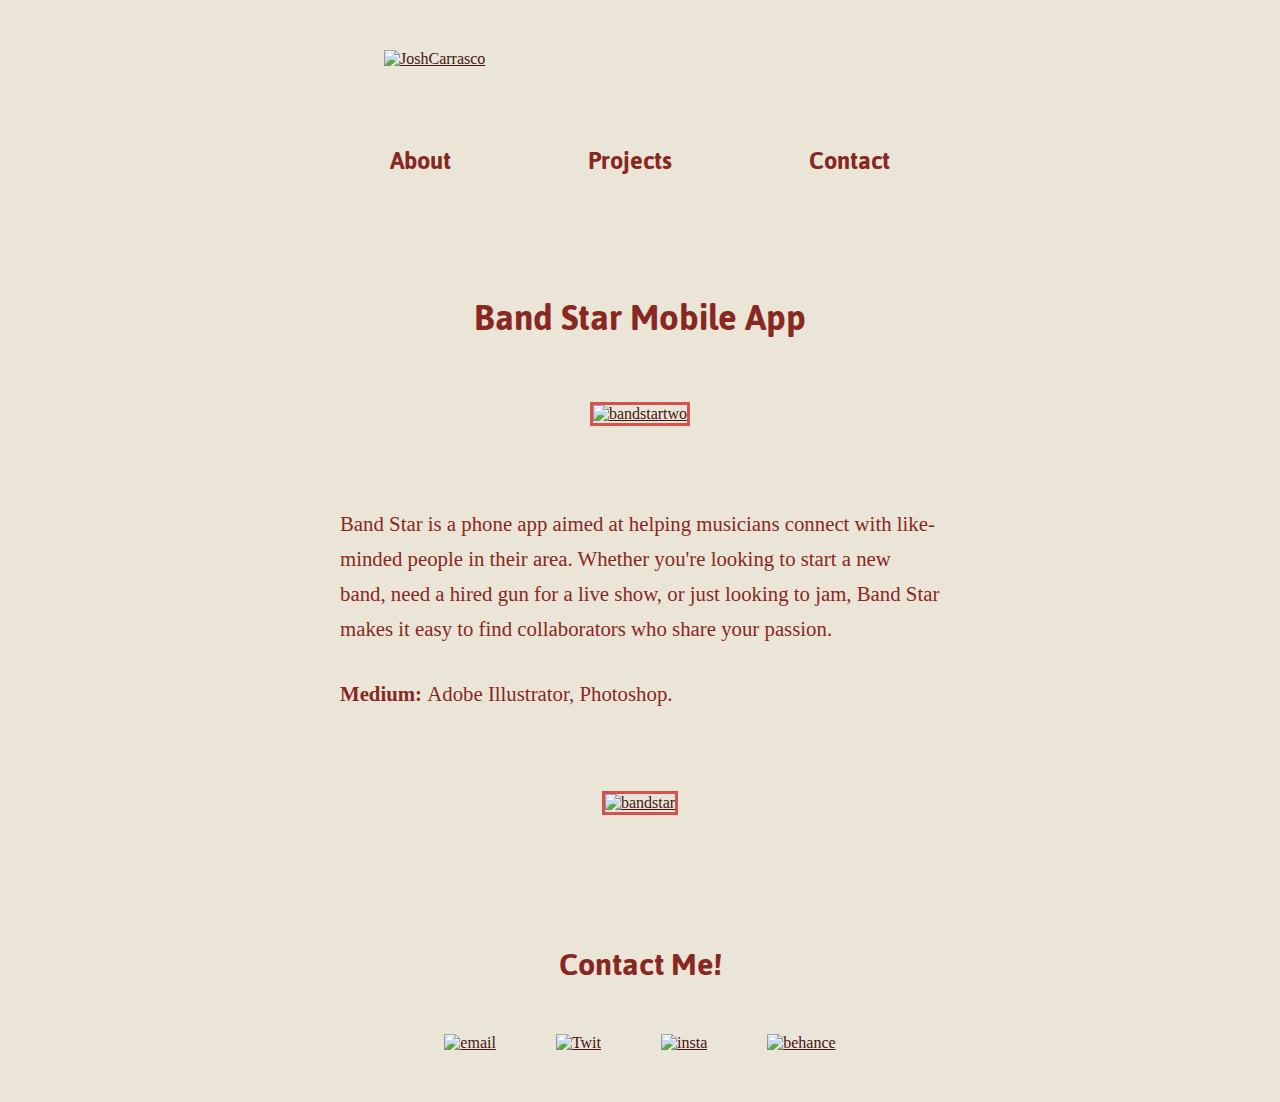
==== page2.html @ f6fa880f "Update page2.html" ====
<!DOCTYPE html>
<html>
  <head>
    <meta name="viewport" content="width=device-width, initial-scale=1.0">
    <link rel="stylesheet" type="text/css" href="index.css">
    </head>
    <div id="welcome-section">
      <a href="index.html">
<img id="headerimg" src="https://raw.githubusercontent.com/JoshuaRCarrasco/JRaff/master/JoshCarrascoLogo2.png" alt="JoshCarrasco">
      </a>
    </div>
  <nav>
    <ul id="navbar">
      <li><a class="navlink" href="index.html#aboutme">About</a></li>
      <li><a class="navlink" href="index.html#projects">Projects</a></li>
      <li><a class="navlink" href="index.html#contact">Contact</a></li>
    </ul>
  </nav>
  <h1 id="pageheader">Band Star Mobile App</h1>
 <section>
   <a href="https://raw.githubusercontent.com/JoshuaRCarrasco/JRaff/master/OnboardMockup3.png" target="_blank">
   <img src="https://raw.githubusercontent.com/JoshuaRCarrasco/JRaff/master/OnboardMockup3.png" class="sectimg" alt="bandstartwo">
   </a>
   <div class="secttext">
   <p>Band Star is a phone app aimed at helping musicians connect with like-minded people in their area. Whether you're looking to start a new band, need a hired gun for a live show, or just looking to jam, Band Star makes it easy to find collaborators who share your passion.</p>

     <p><strong>Medium: </strong>Adobe Illustrator, Photoshop.</p>
   </div>
   <a href="https://raw.githubusercontent.com/JoshuaRCarrasco/JRaff/master/OnboardMockup2.png" target="_blank">
   <img src="https://raw.githubusercontent.com/JoshuaRCarrasco/JRaff/master/OnboardMockup2.png" class="sectimg" alt="bandstar">
   </a>
  </section>
  <footer>
  <div id="contactheader">
  <p>Contact Me!</p>
  </div>
  <div id="contact" class="contact">
    <a href="mailto:JoshuaRCarrasco@Gmail.com" target="_blank"><img  class="contactpic" src="https://raw.githubusercontent.com/JoshuaRCarrasco/JRaff/master/EMailButton.png" alt="email">
    </a>
    <a href="https://twitter.com/IAmJRaff" target="_blank"><img class="contactpic" src="https://raw.githubusercontent.com/JoshuaRCarrasco/JRaff/master/TwitterButton.png" alt="Twit"></a>
    <a href="https://www.instagram.com/thejraff/" target="_blank"><img class="contactpic" src="https://raw.githubusercontent.com/JoshuaRCarrasco/JRaff/master/InstaButton.png" alt="insta"></a>
    <a href="https://www.behance.net/joshuarcar6241" target="_blank"><img class="contactpic" src="https://raw.githubusercontent.com/JoshuaRCarrasco/JRaff/master/BehanceButton.png" alt="behance"></a>
  </div>

  </footer>
</html>
---- index.css ----
@import url('https://fonts.googleapis.com/css?family=Jaldi:700');
img,
h1,
h2,
h3,
p,
li,
ul,
body,
html {
  margin: 0;
  padding: 0;
}
html,
body {
  background-color: #ebe5d7;
  color: #451412;
  font-size: 16px;
}

a {
  color: #451412;
}
#welcome-section a {
  display: block;
  width: 40%;
  margin: auto;
}
@media only screen and (max-width: 800px) {
  #welcome-section a {
    width: 65%;
  }
}
@media only screen and (max-width: 500px) {
  #welcome-section a {
    width: 90%;
  }
}
nav {
  padding-top: 40px;
  padding-bottom: 50px;
  width: 500px;
  margin: auto;
}
@media only screen and (max-width: 500px) {
  nav {
    width: 300px;
  }
}
nav ul {
  list-style: none;
  display: flex;
  justify-content: space-between; 
  padding-top: 30px;
  padding-bottom: 10px;
  font-size: 1em;
  font-family: "Jaldi", Arial, sans-serif;
}
@media only screen and (max-width: 800px) {
  nav ul {
    
  }
}
@media only screen and (max-width: 500px) {
  nav ul {
  
  }
}
#headerimg {
  display: block;
  width: 100%;
  padding-top: 50px;
}
#headerimg:hover {
  cursor: pointer;
}
#headerimg:active {
  transform: translateY(2px);
}
#navbar {
  z-index: 1;
}
#navbar li {
  font-size: 1.7em;
  padding: 0px 0px 40px 0px;
}
@media only screen and (max-width: 800px) {
  #navbar li {
    font-size: 1.5em;
    padding: 0px;
    margin: auto;
  }
}
@media only screen and (max-width: 500px) {
  #navbar li {
    font-size: 1.4em;
    padding: 0px 0px 0px 0px;
   
  }
}
.navlink {
  text-decoration: none;
  color: #892823;
  font-weight: 900;
}
.navlink:hover {
  color: red;
}
h1 {
  text-align: center;
  font-size: 1.5em;
}
@media only screen and (max-width: 500px) {
  h1 {
    font-size: 1.1em;
  }
}
#pageheader {
  text-align: center;
  font-size: 2.5em;
  font-family: "Jaldi", Arial, sans-serif;
  color: #892823;
  padding-bottom: 30px;
}
section {
  display: flex;
  flex-wrap: wrap;
  margin:  0 auto;
  justify-content: center;
  width: 1000px;
  padding-top: 20px;
  padding-bottom: 20px;
}
@media only screen and (max-width: 800px) {
  section {
    width: 75%;
  }
}
@media only screen and (max-width: 500px) {
  section {
    width: 65%;
  }
}
section a {
  margin-bottom: 80px;
}
@media only screen and (max-width: 500px) {
  section a {
    margin-bottom: 10px;
  }
}
.box {
  cursor: pointer;
  position: relative;
  overflow: hidden;
  width: 440px;
  height: 440px;
  margin: 20px;
}
@media only screen and (max-width: 500px) {
  .box {
    position: static;
    overflow: initial;
    width: 300px;
    height: 300px;
    margin-right: auto;
    margin-left: auto;
    padding: 0;
  }
}
.box img {
  position: absolute;
  left: 0;
  -webkit-transition: all 300ms ease-out;
  -moz-transition: all 300ms ease-out;
  -o-transition: all 300ms ease-out;
  -ms-transition: all 300ms ease-out;
  transition: all 300ms ease-out;
  width: 430px;
  border-style:  solid;
  border-color: #D6524C;
}
@media only screen and (max-width: 500px) {
  .box img {
    left: auto;
    position: static;
    display: block;
    margin-right: auto;
    margin-left: auto;
    width: 300px;
    height: 300px;
  }
}
.box .overbox {
  background-color: rgba(255, 254, 254, 0.6);
  position: absolute;
  top: 0;
  left: 0;
  color: #d6524c;
  z-index: 100;
  -webkit-transition: all 300ms ease-out;
  -moz-transition: all 300ms ease-out;
  -o-transition: all 300ms ease-out;
  -ms-transition: all 300ms ease-out;
  transition: all 300ms ease-out;
  opacity: 0;
  width: 436px;
  height: 436px;
  font-family: "Jaldi", Arial, sans-serif;

}
@media only screen and (max-width: 500px) {
  .box .overbox {
    width: 0px;
    height: 0px;
  }
}

.box:hover .overbox {
  opacity: 1;
}
.box .overtext {
  opacity: 1;
  -webkit-transition: all 300ms ease-out;
  -moz-transition: all 300ms ease-out;
  -o-transition: all 300ms ease-out;
  -ms-transition: all 300ms ease-out;
  transition: all 300ms ease-out;
  transform: translateY(40px);
  -webkit-transform: translateY(40px);
  padding: 50px;
}
.box .title {
  font-size: 2.5em;
  text-transform: uppercase;
  opacity: 0;
  transition-delay: 0.1s;
  transition-duration: 0.2s;
}
@media only screen and (max-width: 500px) {
  .box .title {
    font-size: 0.9em;
    padding: 0px;
    visibility: hidden;
  }
}
.box:hover .title,
.box:focus .title {
  opacity: 1;
  transform: translateY(0px);
  -webkit-transform: translateY(0px);
}
.box a {
  color: #D6524C;
}
.sectimg {
  display: inline;
  border-style:  solid;
  border-color: #D6524C;
}
@media only screen and (max-width: 500px) {
  .sectimg {
    display: block;
    margin-left: auto;
    margin-right: auto;
    margin-bottom: 30px;
    width: 300px;
    height: 200px;
    float: none;
  }
}
#trexpics {}
@media only screen and (max-width: 500px){
  #trexpics {
    height: 300px;
    width: 300px;
  }
}
#chiefmouser {}
@media only screen and (max-width: 500px){
  #chiefmouser {
    height: 800px;
    width: 350px;
  }
}
#gigflyer {
}
@media only screen and (max-width: 500px){
  #gigflyer {
    height:500px;
    width: 350px;
  }
}
#charillus {
  height: 650px;
  width: 650px;
}
@media only screen and (max-width: 500px){
  #charillus {
    height: 300px;
    width: 300px;
  }
}
.secttext {
  padding-bottom: 50px;
}
.secttext p {
  width: 600px;
  font-size: 1.3em;
  color: #892823;
  line-height: 35px;
  text-align: left;
  padding: 0px 200px 30px 200px;
}
@media only screen and (max-width: 500px) {
  .secttext p {
    font-size: 0.9em;
    line-height: 20px;
    width: 300px;
    min-width: 200px;
    padding: 0px;
    overflow: hidden;
  }
}
.about {
  display: flex;
  flex-direction: row;
  align-items: center;
  justify-content: space-between;
  padding-top: 80px;
  padding-bottom: 50px;
}
@media only screen and (max-width: 1100px) {
  .about {
    width: 1100px;
  }
}
@media only screen and (max-width: 1000px) {
  .about {
  width: 1000px;  
}
}
@media only screen and (max-width: 800px) {
  .about {
    flex-direction: column;
    width: 75%;
    margin-left: auto;
    margin-right: auto;
    padding-top: 0px;
    padding-bottom: 30px;
  }
}
@media only screen and (max-width: 500px) {
  .about {
    flex-direction: column;
    width: 85%;
    padding-top: 50px;
    padding-bottom: 30px;
  }
}
.about span {
    flex: 1;
}
.aboutcolumn1 {
  order: 1;
  z-index: 200;
  width: 600px;
}
@media only screen and (max-width: 500px) {
  .aboutcolumn1 {
    width: 300px;
  }
}
.aboutcolumn2 {
  order: 2;
  z-index: 150;
  width: 625px;
}
@media only screen and (min-width: 1400px) {
  .aboutcolumn2 {
    width: 700px;
  }
}
@media only screen and (max-width: 500px) {
  .aboutcolumn2 {
    width: 300px;
  }
}
.about img {
  width: 55%;
  padding-top: 0px;
  padding-left: 240px;
  padding-right: 120px;
}
@media only screen and (min-width: 1400px) {
  .about img {
    padding-left: 300px;
  }
}
@media only screen and (max-width: 800px) {
  .about img {
    position: static;
    display: block;
    margin-left: auto;
    margin-right: auto;
    width: 45%;
    padding: 100px 0px 0px 0px;
    float: none;
  }
}
@media only screen and (max-width: 500px) {
  .about img {
    position: static;
    display: block;
    margin-left: auto;
    margin-right: auto;
    width: 60%;
    padding: 60px 0px 30px 0px;
    float: none;
  }
}
.about p {
  padding: 30px 0px 0px 0px;
  font-size: 1.3em;
  font-weight: 300;
  color: #892823;
  line-height: 35px;
  text-align: left;
  margin-right: 200px;
}
@media only screen and (min-width: 1400px) {
  .about p {
    margin-right: 290px;
  }
}
@media only screen and (max-width: 1000px) {
  .about p {
    padding-left: 120px;
  }
}
@media only screen and (max-width: 800px) {
  .about p {
    font-size: 1.2em;
    line-height: 30px;
    min-width: 200px;
    padding: 0px 20px 0px 20px;
    overflow: hidden;
    margin: 30px;
  }
}
@media only screen and (max-width: 500px) {
  .about p {
    font-size: 1.1em;
    line-height: 30px;
    min-width: 200px;
    padding-bottom: 20px;
    overflow: hidden;
    margin: auto;
  }
}

footer {
  margin: 0 auto;
  clear: both;
}
.contact {
  display: flex;
  justify-content: center;
  padding: 20px 0px 50px 0px;
}

.contact img {
  padding: 0px 30px 0px 30px;
}
@media only screen and (max-width: 500px) {
  .contact img {
    padding: 0px 10px 0px 10px;
  }
}
.contactpic {
  width: 80px;
  transition: all 0.2s linear;
}
.contactpic:hover {
  transform: scale(1.1);
}
@media only screen and (max-width: 800px) {
  .contactpic {
    width: 55px;
  }
}
@media only screen and (max-width: 500px) {
  .contactpic {
    width: 50px;
  }
}
#contactheader {
  padding: 20px 0px 20px 0px;
  font-size: 2.2em;
  font-family: "Jaldi", Arial, sans-serif;
  
}
#contactheader p{
text-align: center;
  font-weight: 900;
  color: #892823;
}
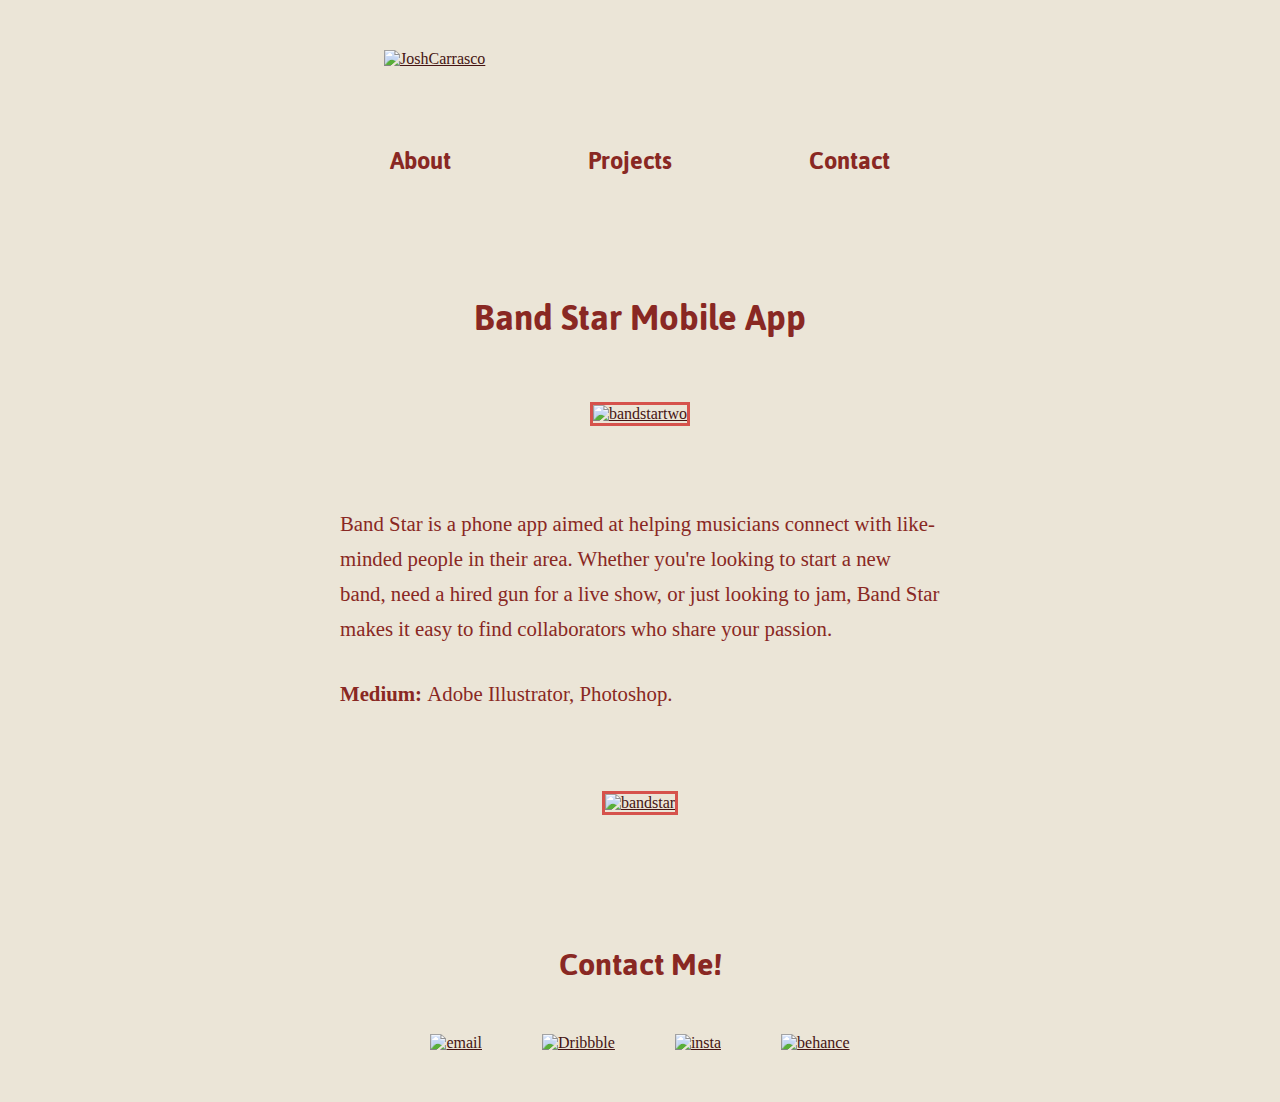
==== commit e7a4f8fe: "Update page2.html" ====
--- a/page2.html
+++ b/page2.html
@@ -19,7 +19,7 @@
   <h1 id="pageheader">Band Star Mobile App</h1>
  <section>
    <a href="https://raw.githubusercontent.com/JoshuaRCarrasco/JRaff/master/OnboardMockup3.png" target="_blank">
-   <img src="https://raw.githubusercontent.com/JoshuaRCarrasco/JRaff/master/OnboardMockup3.png" class="sectimg" alt="bandstartwo">
+   <img src="https://raw.githubusercontent.com/JoshuaRCarrasco/JRaff/master/OnboardMockup3.png" class="sectimg" id="bandstar" alt="bandstartwo">
    </a>
    <div class="secttext">
    <p>Band Star is a phone app aimed at helping musicians connect with like-minded people in their area. Whether you're looking to start a new band, need a hired gun for a live show, or just looking to jam, Band Star makes it easy to find collaborators who share your passion.</p>
@@ -27,7 +27,7 @@
      <p><strong>Medium: </strong>Adobe Illustrator, Photoshop.</p>
    </div>
    <a href="https://raw.githubusercontent.com/JoshuaRCarrasco/JRaff/master/OnboardMockup2.png" target="_blank">
-   <img src="https://raw.githubusercontent.com/JoshuaRCarrasco/JRaff/master/OnboardMockup2.png" class="sectimg" alt="bandstar">
+   <img src="https://raw.githubusercontent.com/JoshuaRCarrasco/JRaff/master/OnboardMockup2.png" class="sectimg" id="bandstar" alt="bandstar">
    </a>
   </section>
   <footer>
@@ -37,7 +37,7 @@
   <div id="contact" class="contact">
     <a href="mailto:JoshuaRCarrasco@Gmail.com" target="_blank"><img  class="contactpic" src="https://raw.githubusercontent.com/JoshuaRCarrasco/JRaff/master/EMailButton.png" alt="email">
     </a>
-    <a href="https://twitter.com/IAmJRaff" target="_blank"><img class="contactpic" src="https://raw.githubusercontent.com/JoshuaRCarrasco/JRaff/master/TwitterButton.png" alt="Twit"></a>
+    <a href="https://twitter.com/IAmJRaff" target="_blank"><img class="contactpic" src="https://raw.githubusercontent.com/JoshuaRCarrasco/JRaff/master/Dribbbleicon.png" alt="Dribbble"></a>
     <a href="https://www.instagram.com/thejraff/" target="_blank"><img class="contactpic" src="https://raw.githubusercontent.com/JoshuaRCarrasco/JRaff/master/InstaButton.png" alt="insta"></a>
     <a href="https://www.behance.net/joshuarcar6241" target="_blank"><img class="contactpic" src="https://raw.githubusercontent.com/JoshuaRCarrasco/JRaff/master/BehanceButton.png" alt="behance"></a>
   </div>
--- a/index.css
+++ b/index.css
@@ -301,6 +301,16 @@
     width: 300px;
   }
 }
+#bandstar {
+  width: 954px;
+  height: 622px;
+}
+@media only screen and (max-width: 500px) {
+ #bandstar {
+   width: 300px;
+   height: 200px;
+  }
+}
 .secttext {
   padding-bottom: 50px;
 }
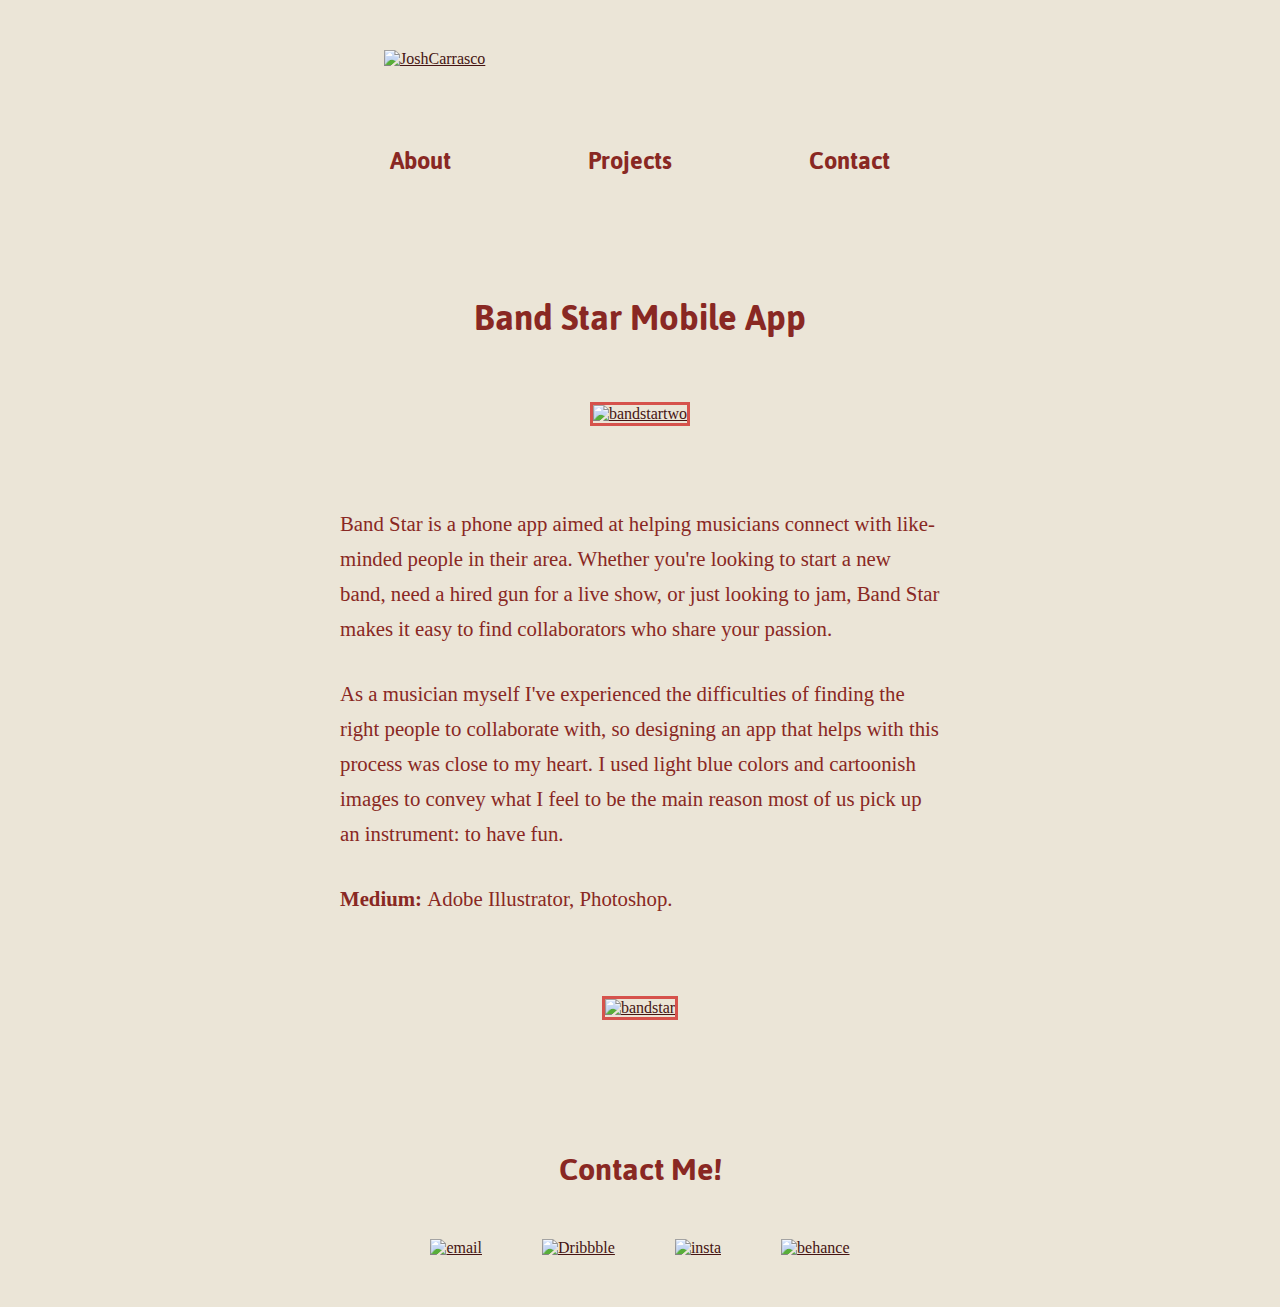
==== commit 0b44d17b: "Update page2.html" ====
--- a/page2.html
+++ b/page2.html
@@ -23,7 +23,7 @@
    </a>
    <div class="secttext">
    <p>Band Star is a phone app aimed at helping musicians connect with like-minded people in their area. Whether you're looking to start a new band, need a hired gun for a live show, or just looking to jam, Band Star makes it easy to find collaborators who share your passion.</p>
-
+<p>As a musician myself I've experienced the difficulties of finding the right people to collaborate with, so designing an app that helps with this process was close to my heart. I used light blue colors and cartoonish images to convey what I feel to be the main reason most of us pick up an instrument: to have fun.</p>
      <p><strong>Medium: </strong>Adobe Illustrator, Photoshop.</p>
    </div>
    <a href="https://raw.githubusercontent.com/JoshuaRCarrasco/JRaff/master/OnboardMockup2.png" target="_blank">
@@ -37,7 +37,7 @@
   <div id="contact" class="contact">
     <a href="mailto:JoshuaRCarrasco@Gmail.com" target="_blank"><img  class="contactpic" src="https://raw.githubusercontent.com/JoshuaRCarrasco/JRaff/master/EMailButton.png" alt="email">
     </a>
-    <a href="https://twitter.com/IAmJRaff" target="_blank"><img class="contactpic" src="https://raw.githubusercontent.com/JoshuaRCarrasco/JRaff/master/Dribbbleicon.png" alt="Dribbble"></a>
+    <a href="https://dribbble.com/TheJRaff" target="_blank"><img class="contactpic" src="https://raw.githubusercontent.com/JoshuaRCarrasco/JRaff/master/Dribbbleicon.png" alt="Dribbble"></a>
     <a href="https://www.instagram.com/thejraff/" target="_blank"><img class="contactpic" src="https://raw.githubusercontent.com/JoshuaRCarrasco/JRaff/master/InstaButton.png" alt="insta"></a>
     <a href="https://www.behance.net/joshuarcar6241" target="_blank"><img class="contactpic" src="https://raw.githubusercontent.com/JoshuaRCarrasco/JRaff/master/BehanceButton.png" alt="behance"></a>
   </div>
